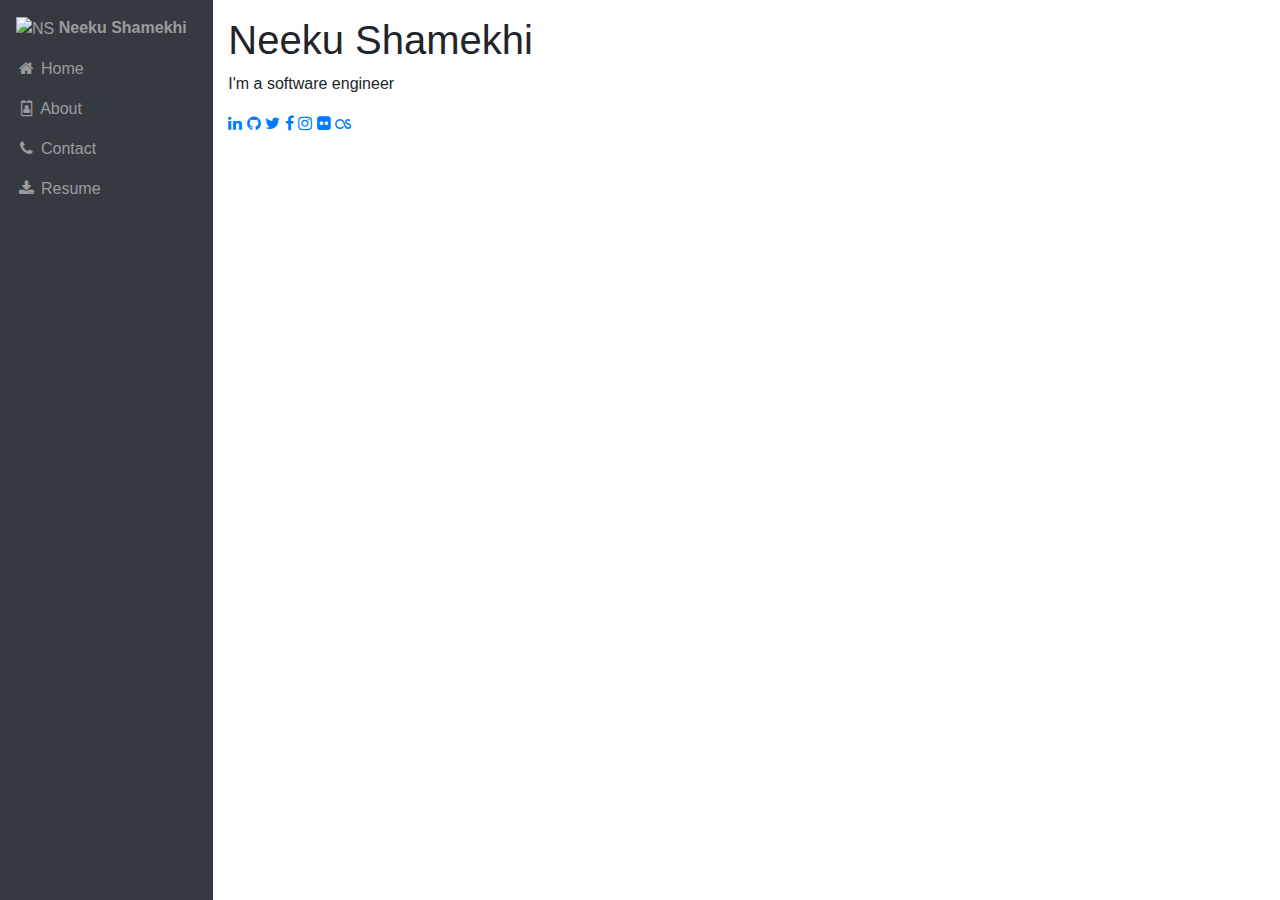
==== index.html @ 6e26355f "added the content for the index.html including social icons and correct links" ====
<!DOCTYPE html>
<html lang="en">

<head>
	<meta charset="UTF-8">
	<meta name="viewport" content="width=device-width, initial-scale=1.0">
	<link rel="shortcut icon" href="assets/images/favicon.ico" type="image/x-icon">
	<link rel="stylesheet" id="theme_link"
		href="https://cdnjs.cloudflare.com/ajax/libs/bootswatch/4.3.1/materia/bootstrap.min.css">
	<link rel="stylesheet" href="https://stackpath.bootstrapcdn.com/bootstrap/4.5.0/css/bootstrap.min.css"
		type="text/css" />
	<link rel="stylesheet" href="https://stackpath.bootstrapcdn.com/font-awesome/4.7.0/css/font-awesome.min.css"
		type="text/css" />
	<link rel="stylesheet" href="https://cdnjs.cloudflare.com/ajax/libs/hover.css/2.3.1/css/hover-min.css"
		type="text/css" />
	<link rel="stylesheet" href="assets/css/style.css" type="text/css" />
	<title>Neeku Shamekhi</title>
</head>

<body>
	<!--Responsive Bootstrap navbar: https://www.codeply.com/go/Rgq96HykJ2/sidebar-that-changes-to-navbar -->
	<div class="container-fluid">
		<div class="row min-vh-100 flex-column flex-md-row">
			<aside class="col-12 col-md-2 p-0 bg-dark flex-shrink-1">
				<nav class="navbar navbar-expand navbar-dark bg-dark flex-md-column flex-row align-items-start py-2">
					<div class="collapse navbar-collapse ">
						<ul class="flex-md-column flex-row navbar-nav w-100 justify-content-between">
							<li class="nav-item">
								<a class="nav-link pl-0 text-nowrap" href="#"><img src="assets/images/favicon-32x32.png" alt="NS">
									<span class="font-weight-bold d-none d-md-inline">Neeku Shamekhi</span></a>
							</li>
							<li class="nav-item">
								<a class="nav-link pl-0" href="index.html"><i class="fa fa-home fa-fw"></i>
									<span class="d-none d-md-inline">Home</span></a>
							</li>
							<li class="nav-item">
								<a class="nav-link pl-0" href="about.html"><i class="fa fa-id-badge fa-fw"></i>
									<span class="d-none d-md-inline">About</span></a>
							</li>
							<li class="nav-item">
								<a class="nav-link pl-0" href="contact.html"><i class="fa fa-phone fa-fw"></i>
									<span class="d-none d-md-inline">Contact</span></a>
							</li>
							<li class="nav-item">
								<a class="nav-link pl-0" href="assets/cv/neeku-s-cv.pdf"
									target="_blank"><i class="fa fa-download fa-fw"></i>
									<span class="d-none d-md-inline">Resume</span></a>
							</li>
						</ul>
					</div>
				</nav>
			</aside>
			<main class="col bg-faded py-3 flex-grow-1">

				<section id="hero" class="d-flex flex-column justify-content-center">
					<h1>Neeku Shamekhi</h1>
					<p>I'm <span> a software engineer</span></p>
					<div class="social-links">
						<a href="https://www.linkedin.com/in/neeku/" target="_blank"
							class="linkedin"><i class="fa fa-linkedin"></i></a>
						<a href="https://github.com/neeku" target="_blank"
							class="github"><i class="fa fa-github"></i></a>
						<a href="https://twitter.com/neeku" target="_blank"
							class="twitter"><i class="fa fa-twitter"></i></a>
						<a href="https://facebook.com/neeku.sh" target="_blank"
							class="facebook"><i class="fa fa-facebook"></i></a>
						<a href="https://instagram.com/neeku" target="_blank"
							class="instagram"><i class="fa fa-instagram"></i></a>
						<a href="https://www.flickr.com/photos/neeku_sh" target="_blank"
							class="flickr"><i class="fa fa-flickr"></i></a>
						<a href="https://www.last.fm/user/neeku-sh" target="_blank"
							class="lastfm"><i class="fa fa-lastfm"></i></a>
					</div>
				</section>
			</main>
		</div>
	</div>

</body>

</html>
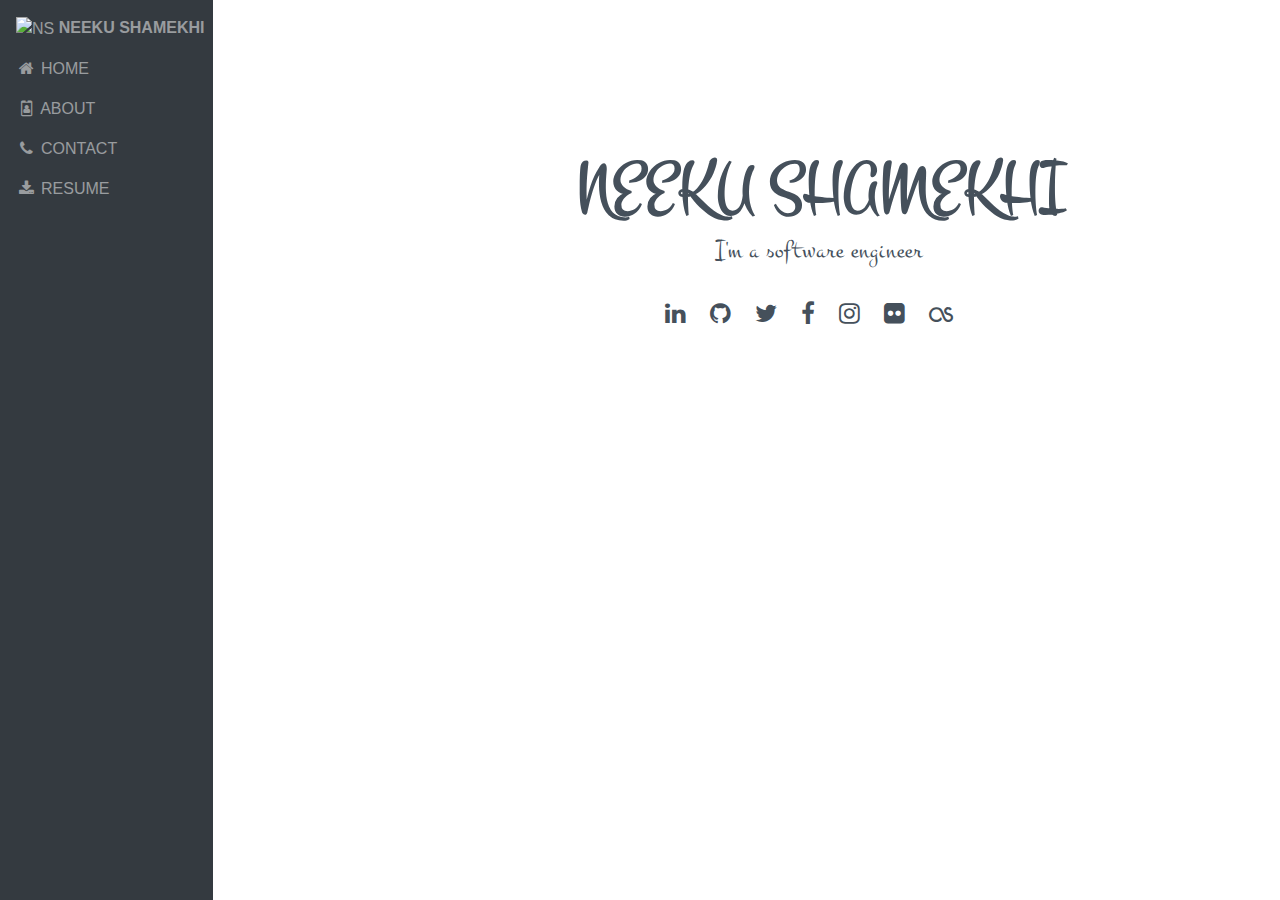
==== commit 419eeb96: "updated the readme.md file and made a few changes to fix the broken background image, submit button," ====
--- a/index.html
+++ b/index.html
@@ -24,54 +24,65 @@
 			<aside class="col-12 col-md-2 p-0 bg-dark flex-shrink-1">
 				<nav class="navbar navbar-expand navbar-dark bg-dark flex-md-column flex-row align-items-start py-2">
 					<div class="collapse navbar-collapse ">
-						<ul class="flex-md-column flex-row navbar-nav w-100 justify-content-between">
+						<ul class="flex-md-column flex-row navbar-nav w-100 justify-content-between text-uppercase">
 							<li class="nav-item">
-								<a class="nav-link pl-0 text-nowrap" href="#"><img src="assets/images/favicon-32x32.png" alt="NS">
+								<a class="nav-link pl-0 text-nowrap" href="index.html"><img src="assets/images/favicon-32x32.png" alt="NS">
 									<span class="font-weight-bold d-none d-md-inline">Neeku Shamekhi</span></a>
 							</li>
 							<li class="nav-item">
-								<a class="nav-link pl-0" href="index.html"><i class="fa fa-home fa-fw"></i>
+								<a class="nav-link pl-0" href="index.html"><i class="fa fa-home fa-fw" aria-hidden="true"></i>
 									<span class="d-none d-md-inline">Home</span></a>
 							</li>
 							<li class="nav-item">
-								<a class="nav-link pl-0" href="about.html"><i class="fa fa-id-badge fa-fw"></i>
+								<a class="nav-link pl-0" href="about.html"><i class="fa fa-id-badge fa-fw" aria-hidden="true"></i>
 									<span class="d-none d-md-inline">About</span></a>
 							</li>
 							<li class="nav-item">
-								<a class="nav-link pl-0" href="contact.html"><i class="fa fa-phone fa-fw"></i>
+								<a class="nav-link pl-0" href="contact.html"><i class="fa fa-phone fa-fw" aria-hidden="true"></i>
 									<span class="d-none d-md-inline">Contact</span></a>
 							</li>
 							<li class="nav-item">
 								<a class="nav-link pl-0" href="assets/cv/neeku-s-cv.pdf"
-									target="_blank"><i class="fa fa-download fa-fw"></i>
+									target="_blank"><i class="fa fa-download fa-fw" aria-hidden="true"></i>
 									<span class="d-none d-md-inline">Resume</span></a>
 							</li>
 						</ul>
 					</div>
 				</nav>
 			</aside>
-			<main class="col bg-faded py-3 flex-grow-1">
+			<main id="hero" class="page1 col bg-faded py-3 flex-grow-1">
 
-				<section id="hero" class="d-flex flex-column justify-content-center">
-					<h1>Neeku Shamekhi</h1>
+<section class="container-fluid">
+                    <div class="row bg-color-contact">
+						<div class="col">
+							
+						
+				<section class="justify-content-center heading text-center">
+					<h1 class="text-uppercase">Neeku Shamekhi</h1>
 					<p>I'm <span> a software engineer</span></p>
 					<div class="social-links">
 						<a href="https://www.linkedin.com/in/neeku/" target="_blank"
-							class="linkedin"><i class="fa fa-linkedin"></i></a>
+							class="linkedin"><i class="fa fa-linkedin" aria-hidden="true"></i></a>
 						<a href="https://github.com/neeku" target="_blank"
-							class="github"><i class="fa fa-github"></i></a>
+							class="github"><i class="fa fa-github" aria-hidden="true"></i></a>
 						<a href="https://twitter.com/neeku" target="_blank"
-							class="twitter"><i class="fa fa-twitter"></i></a>
+							class="twitter"><i class="fa fa-twitter" aria-hidden="true"></i></a>
 						<a href="https://facebook.com/neeku.sh" target="_blank"
-							class="facebook"><i class="fa fa-facebook"></i></a>
+							class="facebook"><i class="fa fa-facebook" aria-hidden="true"></i></a>
 						<a href="https://instagram.com/neeku" target="_blank"
-							class="instagram"><i class="fa fa-instagram"></i></a>
+							class="instagram"><i class="fa fa-instagram" aria-hidden="true"></i></a>
 						<a href="https://www.flickr.com/photos/neeku_sh" target="_blank"
-							class="flickr"><i class="fa fa-flickr"></i></a>
+							class="flickr"><i class="fa fa-flickr" aria-hidden="true"></i></a>
 						<a href="https://www.last.fm/user/neeku-sh" target="_blank"
-							class="lastfm"><i class="fa fa-lastfm"></i></a>
+							class="lastfm"><i class="fa fa-lastfm" aria-hidden="true"></i></a>
 					</div>
 				</section>
+
+</div>
+					</div>
+
+				</section>
+
 			</main>
 		</div>
 	</div>
--- a/assets/css/style.css
+++ b/assets/css/style.css
@@ -0,0 +1,207 @@
+@import url('https://fonts.googleapis.com/css2?family=Montserrat:100,200,300,400,500,600,700|Montez:100,200,300,400,500');
+
+
+
+#hero {
+  width: 100%;
+  height: 100vh;
+  max-width: 100%;
+  height: auto;
+  display: block;
+  background-size: cover;
+}
+
+@media (min-width: 992px) {
+  #hero {
+    padding-left: 160px;
+  }
+      .center-form {
+    padding-top: 30px;
+    min-height: 240px;
+    margin: 0 auto;
+    max-width: 50%;
+}
+}
+
+#hero h1 {
+  margin: 0;
+  font-size: 64px;
+  font-weight: 700;
+  line-height: 56px;
+  color: #45505b;
+}
+
+#hero p {
+  color: #45505b;
+  margin: 15px 0 0 0;
+  font-size: 26px;
+  font-family: "Montez", sans-serif;
+}
+
+#hero p span {
+  color: #45505b;
+  letter-spacing: 1px;
+}
+
+#hero .social-links {
+  margin-top: 30px;
+}
+
+#hero .social-links a {
+  font-size: 24px;
+  display: inline-block;
+  color: #45505b;
+  line-height: 1;
+  margin-right: 20px;
+  transition: 0.3s;
+}
+
+#hero .social-links a:hover {
+  color: #8e44ad;
+}
+
+@media (max-width: 992px) {
+  #hero {
+    text-align: center;
+  }
+  #hero h1 {
+    font-size: 32px;
+    line-height: 36px;
+  }
+  #hero p {
+    margin-top: 10px;
+    font-size: 20px;
+    line-height: 24px;
+  }
+}
+
+section {
+  padding: 60px 0;
+  overflow: hidden;
+}
+
+
+.icon {
+    background: url('assets/images/apple-touch-icon.png');
+    height: 20px;
+    width: 20px;
+    display: block;
+}
+
+
+/*---------------------------*/
+
+
+section {
+  padding: 60px 0;
+  overflow: hidden;
+}
+
+.section-title {
+  text-align: center;
+  padding-bottom: 30px;
+  text-shadow: 0 1px 0 black;
+}
+
+.section-title h2 {
+  font-size: 32px;
+  font-weight: bold;
+  text-transform: uppercase;
+  margin-bottom: 20px;
+  padding-bottom: 20px;
+  position: relative;
+  color: #45505b;
+}
+
+.section-title h2::before {
+  content: '';
+  position: absolute;
+  display: block;
+  width: 120px;
+  height: 1px;
+  background: #ddd;
+  bottom: 1px;
+  left: calc(50% - 60px);
+}
+
+.section-title h2::after {
+  content: '';
+  position: absolute;
+  display: block;
+  width: 40px;
+  height: 3px;
+  background: #8e44ad;
+  bottom: 0;
+  left: calc(50% - 20px);
+}
+
+.section-title p {
+  margin-bottom: 0;
+}
+
+.img-fluid {
+  border-radius: 50%;
+}
+
+
+.about .content h3 {
+  font-weight: 700;
+  font-size: 26px;
+  color: #728394;
+}
+
+.about .content ul {
+  list-style: none;
+  padding: 0;
+}
+
+.about .content ul li {
+  padding-bottom: 10px;
+}
+
+.about .content ul i {
+  font-size: 20px;
+  padding-right: 2px;
+  color: #8e44ad;
+}
+
+
+.heading {
+    font-family: "Montez", sans-serif;
+    font-weight: 300;
+    margin-top: 25px;
+    margin-bottom: 20px;
+}
+
+.center-form {
+    padding-top: 10px;
+    margin: 0 auto;
+    max-width: 70%;
+}
+
+.button[type="submit"] {
+    margin-top: 15px;
+    margin-bottom: 20px;
+}
+
+/*------Images---*/
+.page1 {
+    background: url("../images/cliffs.jpg") center no-repeat;
+
+}
+
+.page2 {
+    background: url("../images/chimney.jpg") center no-repeat;
+} 
+
+
+.page3 {
+        background: 
+    linear-gradient(
+      to bottom,
+      rgba(0, 0, 0, 0),
+      rgba(0, 0, 0, 0.6)
+    ),
+    url("../images/forest.jpg"); /*
+background: url("../images/forest.jpg") center no-repeat;*/
+}
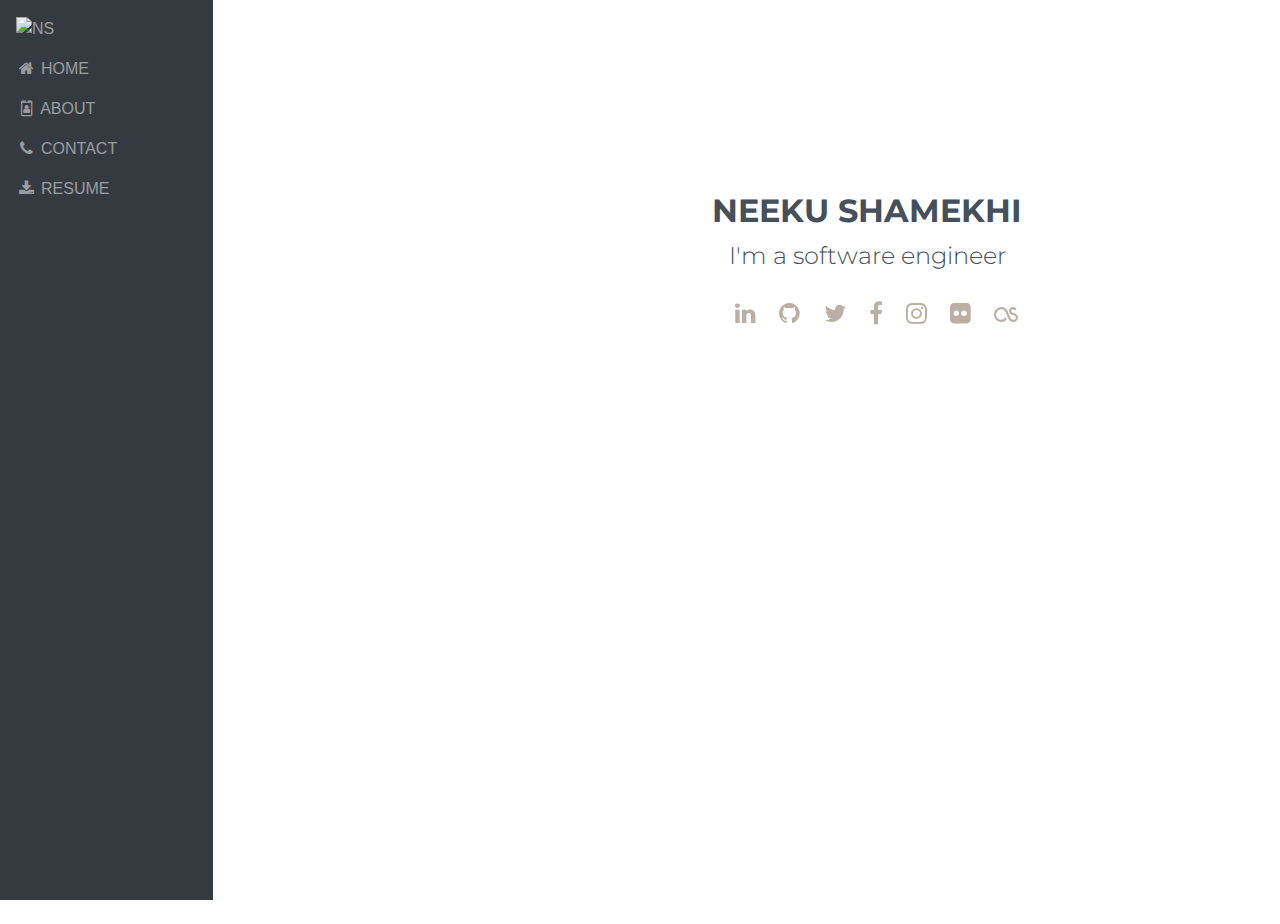
==== commit ecbd208f: "added further details to readme. Now working on testing" ====
--- a/index.html
+++ b/index.html
@@ -1,92 +1,148 @@
 <!DOCTYPE html>
 <html lang="en">
-
-<head>
-	<meta charset="UTF-8">
-	<meta name="viewport" content="width=device-width, initial-scale=1.0">
-	<link rel="shortcut icon" href="assets/images/favicon.ico" type="image/x-icon">
-	<link rel="stylesheet" id="theme_link"
-		href="https://cdnjs.cloudflare.com/ajax/libs/bootswatch/4.3.1/materia/bootstrap.min.css">
-	<link rel="stylesheet" href="https://stackpath.bootstrapcdn.com/bootstrap/4.5.0/css/bootstrap.min.css"
-		type="text/css" />
-	<link rel="stylesheet" href="https://stackpath.bootstrapcdn.com/font-awesome/4.7.0/css/font-awesome.min.css"
-		type="text/css" />
-	<link rel="stylesheet" href="https://cdnjs.cloudflare.com/ajax/libs/hover.css/2.3.1/css/hover-min.css"
-		type="text/css" />
-	<link rel="stylesheet" href="assets/css/style.css" type="text/css" />
-	<title>Neeku Shamekhi</title>
-</head>
-
-<body>
-	<!--Responsive Bootstrap navbar: https://www.codeply.com/go/Rgq96HykJ2/sidebar-that-changes-to-navbar -->
-	<div class="container-fluid">
-		<div class="row min-vh-100 flex-column flex-md-row">
-			<aside class="col-12 col-md-2 p-0 bg-dark flex-shrink-1">
-				<nav class="navbar navbar-expand navbar-dark bg-dark flex-md-column flex-row align-items-start py-2">
-					<div class="collapse navbar-collapse ">
-						<ul class="flex-md-column flex-row navbar-nav w-100 justify-content-between text-uppercase">
-							<li class="nav-item">
-								<a class="nav-link pl-0 text-nowrap" href="index.html"><img src="assets/images/favicon-32x32.png" alt="NS">
-									<span class="font-weight-bold d-none d-md-inline">Neeku Shamekhi</span></a>
-							</li>
-							<li class="nav-item">
-								<a class="nav-link pl-0" href="index.html"><i class="fa fa-home fa-fw" aria-hidden="true"></i>
-									<span class="d-none d-md-inline">Home</span></a>
-							</li>
-							<li class="nav-item">
-								<a class="nav-link pl-0" href="about.html"><i class="fa fa-id-badge fa-fw" aria-hidden="true"></i>
-									<span class="d-none d-md-inline">About</span></a>
-							</li>
-							<li class="nav-item">
-								<a class="nav-link pl-0" href="contact.html"><i class="fa fa-phone fa-fw" aria-hidden="true"></i>
-									<span class="d-none d-md-inline">Contact</span></a>
-							</li>
-							<li class="nav-item">
-								<a class="nav-link pl-0" href="assets/cv/neeku-s-cv.pdf"
-									target="_blank"><i class="fa fa-download fa-fw" aria-hidden="true"></i>
-									<span class="d-none d-md-inline">Resume</span></a>
-							</li>
-						</ul>
-					</div>
-				</nav>
-			</aside>
-			<main id="hero" class="page1 col bg-faded py-3 flex-grow-1">
-
-<section class="container-fluid">
-                    <div class="row bg-color-contact">
-						<div class="col">
-							
-						
-				<section class="justify-content-center heading text-center">
-					<h1 class="text-uppercase">Neeku Shamekhi</h1>
-					<p>I'm <span> a software engineer</span></p>
-					<div class="social-links">
-						<a href="https://www.linkedin.com/in/neeku/" target="_blank"
-							class="linkedin"><i class="fa fa-linkedin" aria-hidden="true"></i></a>
-						<a href="https://github.com/neeku" target="_blank"
-							class="github"><i class="fa fa-github" aria-hidden="true"></i></a>
-						<a href="https://twitter.com/neeku" target="_blank"
-							class="twitter"><i class="fa fa-twitter" aria-hidden="true"></i></a>
-						<a href="https://facebook.com/neeku.sh" target="_blank"
-							class="facebook"><i class="fa fa-facebook" aria-hidden="true"></i></a>
-						<a href="https://instagram.com/neeku" target="_blank"
-							class="instagram"><i class="fa fa-instagram" aria-hidden="true"></i></a>
-						<a href="https://www.flickr.com/photos/neeku_sh" target="_blank"
-							class="flickr"><i class="fa fa-flickr" aria-hidden="true"></i></a>
-						<a href="https://www.last.fm/user/neeku-sh" target="_blank"
-							class="lastfm"><i class="fa fa-lastfm" aria-hidden="true"></i></a>
-					</div>
-				</section>
-
-</div>
-					</div>
-
-				</section>
-
-			</main>
-		</div>
-	</div>
-
-</body>
-
-</html>+  <head>
+    <title>Neeku Shamekhi</title>
+    <meta charset="UTF-8" />
+    <meta name="viewport" content="width=device-width, initial-scale=1.0" />
+    <link
+      rel="shortcut icon"
+      href="assets/images/favicon.ico"
+      type="image/x-icon"
+    />
+    <link
+      rel="stylesheet"
+      id="theme_link"
+      href="https://cdnjs.cloudflare.com/ajax/libs/bootswatch/4.3.1/materia/bootstrap.min.css"
+    />
+    <link
+      rel="stylesheet"
+      href="https://stackpath.bootstrapcdn.com/bootstrap/4.5.0/css/bootstrap.min.css"
+      type="text/css"
+    />
+    <link
+      rel="stylesheet"
+      href="https://stackpath.bootstrapcdn.com/font-awesome/4.7.0/css/font-awesome.min.css"
+      type="text/css"
+    />
+    <link
+      rel="stylesheet"
+      href="https://cdnjs.cloudflare.com/ajax/libs/hover.css/2.3.1/css/hover-min.css"
+      type="text/css"
+    />
+    <link rel="stylesheet" href="assets/css/style.css" type="text/css" />
+  </head>
+  <body>
+    <!--Responsive Bootstrap navigation bar: https://www.codeply.com/go/Rgq96HykJ2/sidebar-that-changes-to-navbar -->
+    <div class="container-fluid">
+      <div class="row min-vh-100 flex-column flex-md-row">
+        <aside class="col-12 col-md-2 p-0 bg-dark flex-shrink-1">
+          <nav
+            class="navbar navbar-expand navbar-dark bg-dark flex-md-column flex-row align-items-start py-2"
+          >
+            <div class="collapse navbar-collapse">
+              <ul
+                class="flex-md-column flex-row navbar-nav w-100 justify-content-between text-uppercase"
+              >
+                <li class="nav-item">
+                  <a class="nav-link pl-0 texcurlt-nowrap" href="index.html"
+                    ><img src="assets/images/favicon-32x32.png" alt="NS" />
+                  </a>
+                </li>
+                <li class="nav-item">
+                  <a class="nav-link pl-0" href="index.html"
+                    ><i class="fa fa-home fa-fw" aria-hidden="true"></i>
+                    <span class="d-none d-md-inline">Home</span></a
+                  >
+                </li>
+                <li class="nav-item">
+                  <a class="nav-link pl-0" href="about.html"
+                    ><i class="fa fa-id-badge fa-fw" aria-hidden="true"></i>
+                    <span class="d-none d-md-inline">About</span></a
+                  >
+                </li>
+                <li class="nav-item">
+                  <a class="nav-link pl-0" href="contact.html"
+                    ><i class="fa fa-phone fa-fw" aria-hidden="true"></i>
+                    <span class="d-none d-md-inline">Contact</span></a
+                  >
+                </li>
+                <li class="nav-item">
+                  <a
+                    class="nav-link pl-0"
+                    href="assets/cv/neeku-s-cv.pdf"
+                    target="_blank"
+                    ><i class="fa fa-download fa-fw" aria-hidden="true"></i>
+                    <span class="d-none d-md-inline">Resume</span></a
+                  >
+                </li>
+              </ul>
+            </div>
+          </nav>
+        </aside>
+        <main id="hero" class="page1 col bg-faded py-3 flex-grow-1">
+          ​
+          <!-------------------------------------------------------- Social links -------------------------------------------->
+          <section class="container-fluid">
+            <div class="row bg-color-contact">
+              <div class="col">
+                <section class="justify-content-center heading text-center">
+                  <h1 class="text-uppercase">Neeku Shamekhi</h1>
+                  <p>I'm <span> a software engineer</span></p>
+                  <div class="social-links">
+                    <a
+                      href="https://www.linkedin.com/in/neeku/"
+                      target="_blank"
+                      class="linkedin"
+                      ><i class="fa fa-linkedin" aria-hidden="true"></i
+                    ></a>
+                    <a
+                      href="https://github.com/neeku"
+                      target="_blank"
+                      class="github"
+                      ><i class="fa fa-github" aria-hidden="true"></i
+                    ></a>
+                    <a
+                      href="https://twitter.com/neeku"
+                      target="_blank"
+                      class="twitter"
+                      ><i class="fa fa-twitter" aria-hidden="true"></i
+                    ></a>
+                    <a
+                      href="https://facebook.com/neeku.sh"
+                      target="_blank"
+                      class="facebook"
+                      ><i class="fa fa-facebook" aria-hidden="true"></i
+                    ></a>
+                    <a
+                      href="https://instagram.com/neeku"
+                      target="_blank"
+                      class="instagram"
+                      ><i class="fa fa-instagram" aria-hidden="true"></i
+                    ></a>
+                    <a
+                      href="https://www.flickr.com/photos/neeku_sh"
+                      target="_blank"
+                      class="flickr"
+                      ><i class="fa fa-flickr" aria-hidden="true"></i
+                    ></a>
+                    <a
+                      href="https://www.last.fm/user/neeku-sh"
+                      target="_blank"
+                      class="lastfm"
+                      ><i class="fa fa-lastfm" aria-hidden="true"></i
+                    ></a>
+                  </div>
+                </section>
+                ​
+              </div>
+            </div>
+            ​
+          </section>
+          ​
+        </main>
+      </div>
+    </div>
+    ​
+  </body>
+  ​
+</html>
--- a/assets/css/style.css
+++ b/assets/css/style.css
@@ -1,207 +1,161 @@
-@import url('https://fonts.googleapis.com/css2?family=Montserrat:100,200,300,400,500,600,700|Montez:100,200,300,400,500');
-
-
-
+@import url('https://fonts.googleapis.com/css2?family=Montez&family=Montserrat:wght@100;200;400;600&display=swap');
 #hero {
-  width: 100%;
-  height: 100vh;
-  max-width: 100%;
-  height: auto;
-  display: block;
-  background-size: cover;
+    width: 100%;
+    max-width: 100%;
+    height: auto;
+    display: block;
+    background-size: cover;
+    text-align: center;
 }
-
-@media (min-width: 992px) {
-  #hero {
-    padding-left: 160px;
-  }
-      .center-form {
-    padding-top: 30px;
-    min-height: 240px;
-    margin: 0 auto;
-    max-width: 50%;
+#hero h1 {
+    margin: 0;
+    font-weight: 700;
+    line-height: 2rem;
+    color: #45505b;
+    font-size: 2rem;
 }
+#hero p {
+    color: #45505b;
+    margin: 1rem 0 0 0;
+    font-family: "Montserrat", sans-serif;
+    font-size: 1.5rem;
+    line-height: 1.6rem;
 }
-
-#hero h1 {
-  margin: 0;
-  font-size: 64px;
-  font-weight: 700;
-  line-height: 56px;
-  color: #45505b;
+#hero p span {
+    color: #45505b;
 }
-
-#hero p {
-  color: #45505b;
-  margin: 15px 0 0 0;
-  font-size: 26px;
-  font-family: "Montez", sans-serif;
+/* ---------------------- Styles for the Social links on the home page ----------*/
+#hero .social-links {
+    margin-top: 2rem;
 }
-
-#hero p span {
-  color: #45505b;
-  letter-spacing: 1px;
+#hero .social-links a {
+    font-size: 1.5rem;
+    display: inline-block;
+    color: #45505b;
+    
+    background: inherit;
+    background-clip: text;
+    filter: invert(1);
+    line-height: 1;
+    margin-left: 1.2rem;
+    transition: .3s;
 }
-
-#hero .social-links {
-  margin-top: 30px;
+#hero .social-links a:hover {
+    color: #8e44ad;
 }
-
-#hero .social-links a {
-  font-size: 24px;
-  display: inline-block;
-  color: #45505b;
-  line-height: 1;
-  margin-right: 20px;
-  transition: 0.3s;
-}
-
-#hero .social-links a:hover {
-  color: #8e44ad;
-}
-
-@media (max-width: 992px) {
-  #hero {
-    text-align: center;
-  }
-  #hero h1 {
-    font-size: 32px;
-    line-height: 36px;
-  }
-  #hero p {
-    margin-top: 10px;
-    font-size: 20px;
-    line-height: 24px;
-  }
-}
-
-section {
-  padding: 60px 0;
-  overflow: hidden;
-}
-
-
 .icon {
-    background: url('assets/images/apple-touch-icon.png');
-    height: 20px;
-    width: 20px;
+    background: url('../images/apple-touch-icon.png');
+    height: 1.2rem;
+    width: 1.2rem;
     display: block;
 }
-
-
-/*---------------------------*/
-
-
+/*---------------------------- general sections */
 section {
-  padding: 60px 0;
-  overflow: hidden;
+    padding: 4rem 0;
+    overflow: hidden;
 }
-
 .section-title {
-  text-align: center;
-  padding-bottom: 30px;
-  text-shadow: 0 1px 0 black;
+    text-align: center;
+    padding-bottom: 2rem;
+    text-shadow: 0 1px 0 black;
 }
-
 .section-title h2 {
-  font-size: 32px;
-  font-weight: bold;
-  text-transform: uppercase;
-  margin-bottom: 20px;
-  padding-bottom: 20px;
-  position: relative;
-  color: #45505b;
+    font-size: 2rem;
+    font-weight: bold;
+    text-transform: uppercase;
+    margin-bottom: 1.3rem;
+    padding-bottom: 1.3rem;
+    position: relative;
+    color: #45505b;
 }
-
 .section-title h2::before {
-  content: '';
-  position: absolute;
-  display: block;
-  width: 120px;
-  height: 1px;
-  background: #ddd;
-  bottom: 1px;
-  left: calc(50% - 60px);
+    content: '';
+    position: absolute;
+    display: block;
+    width: 7rem;
+    /*height: 1px;*/
+    background: #ddd;
+    /*bottom: 1px;*/
+    left: calc(50% - 60px);
 }
-
 .section-title h2::after {
-  content: '';
-  position: absolute;
-  display: block;
-  width: 40px;
-  height: 3px;
-  background: #8e44ad;
-  bottom: 0;
-  left: calc(50% - 20px);
+    content: '';
+    position: absolute;
+    display: block;
+    width: 3rem;
+    /*height: 3px;*/
+    background: #8e44ad;
+    /*bottom: 0;*/
+    left: calc(50% - 1.3rem);
 }
-
 .section-title p {
-  margin-bottom: 0;
+    margin-bottom: 0;
 }
-
 .img-fluid {
-  border-radius: 50%;
+    border-radius: 50%;
 }
-
-
+/* ------------------ about page */
 .about .content h3 {
-  font-weight: 700;
-  font-size: 26px;
-  color: #728394;
+    font-weight: 700;
+    font-size: 1.3rem;
+    color: #728394;
 }
-
 .about .content ul {
-  list-style: none;
-  padding: 0;
+    list-style: none;
+    padding: 0;
 }
-
 .about .content ul li {
-  padding-bottom: 10px;
+    padding-bottom: .7rem;
 }
-
 .about .content ul i {
-  font-size: 20px;
-  padding-right: 2px;
-  color: #8e44ad;
+    font-size: 1.2rem;
+    padding-right: .5rem;
+    color: #8e44ad;
 }
-
-
+.bg-white-opac {
+    background-color: rgba(255,255,255,.8);
+    padding: 1rem;
+}
+/* ------------------ Contact form */
 .heading {
-    font-family: "Montez", sans-serif;
+    font-family: "Montserrat", sans-serif;
     font-weight: 300;
-    margin-top: 25px;
-    margin-bottom: 20px;
+    margin-top: 1.7rem;
+    margin-bottom: 1.2rem;
 }
-
 .center-form {
-    padding-top: 10px;
+    padding-top: .6rem;
     margin: 0 auto;
     max-width: 70%;
 }
-
 .button[type="submit"] {
-    margin-top: 15px;
-    margin-bottom: 20px;
+    margin-top: 1rem;
+    margin-bottom: 1.4rem;
 }
-
-/*------Images---*/
+/*--------------------------------Images---*/
 .page1 {
     background: url("../images/cliffs.jpg") center no-repeat;
-
 }
-
 .page2 {
     background: url("../images/chimney.jpg") center no-repeat;
-} 
-
-
+}
 .page3 {
-        background: 
-    linear-gradient(
-      to bottom,
-      rgba(0, 0, 0, 0),
-      rgba(0, 0, 0, 0.6)
+    background: linear-gradient(
+            to bottom,
+            rgba(0, 0, 0, 0),
+            rgba(0, 0, 0, .6)
     ),
-    url("../images/forest.jpg"); /*
-background: url("../images/forest.jpg") center no-repeat;*/
+    url("../images/forest.jpg");
 }
+/*-------------------------------- Media Queries ---*/
+@media (min-width: 992px) {
+    #hero {
+        padding-left: 16rem;
+    }
+    .center-form {
+        padding-top: 0rem;
+        min-height: 15rem;
+        margin: 0 auto;
+        max-width: 50%;
+    }
+}
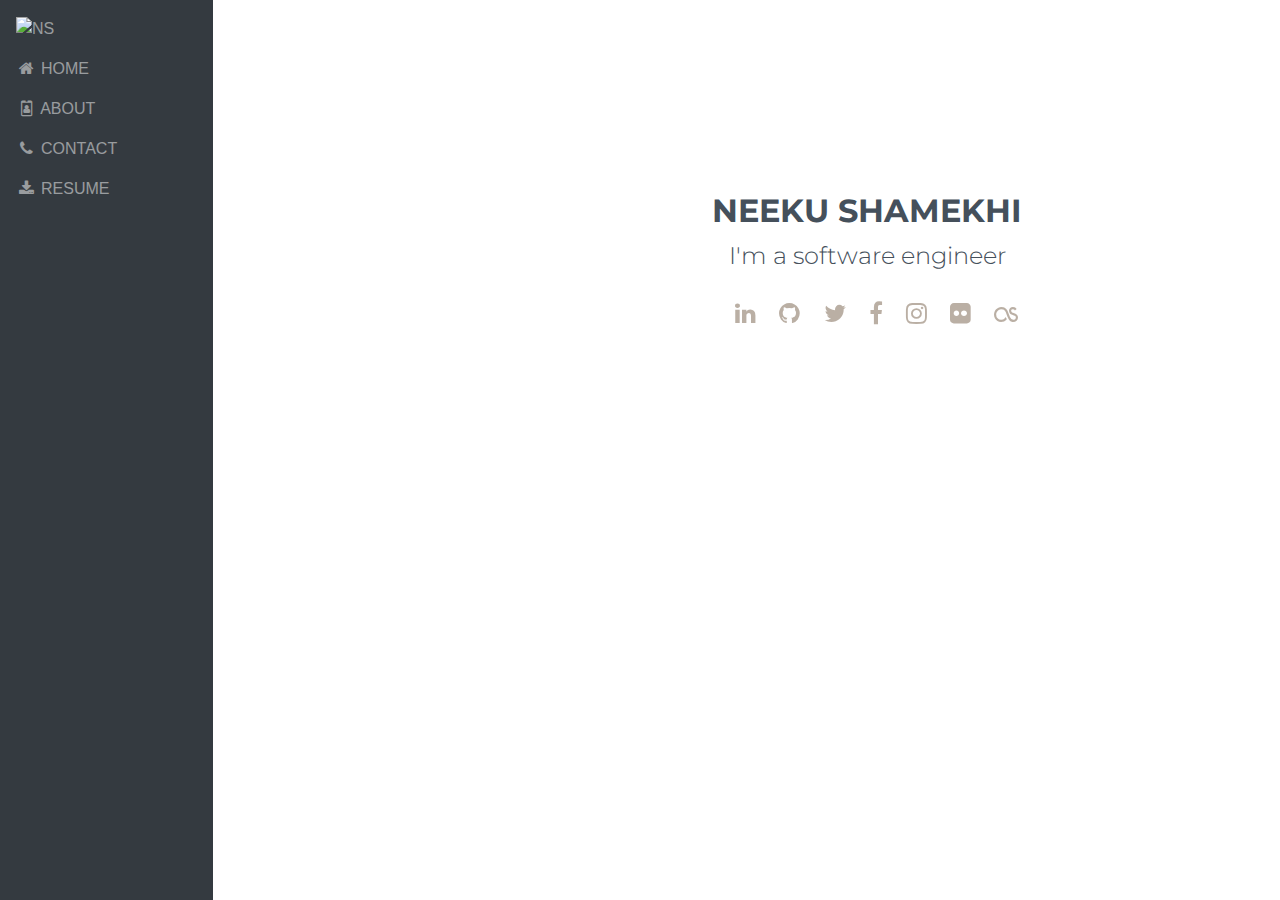
==== commit b41ae5e5: "added further details to readme. Now working on testing" ====
--- a/index.html
+++ b/index.html
@@ -1,7 +1,6 @@
 <!DOCTYPE html>
 <html lang="en">
   <head>
-    <title>Neeku Shamekhi</title>
     <meta charset="UTF-8" />
     <meta name="viewport" content="width=device-width, initial-scale=1.0" />
     <link
@@ -30,6 +29,7 @@
       type="text/css"
     />
     <link rel="stylesheet" href="assets/css/style.css" type="text/css" />
+    <title>Neeku Shamekhi</title>
   </head>
   <body>
     <!--Responsive Bootstrap navigation bar: https://www.codeply.com/go/Rgq96HykJ2/sidebar-that-changes-to-navbar -->
@@ -129,20 +129,15 @@
                       href="https://www.last.fm/user/neeku-sh"
                       target="_blank"
                       class="lastfm"
-                      ><i class="fa fa-lastfm" aria-hidden="true"></i
-                    ></a>
-                  </div>
-                </section>
-                ​
-              </div>
-            </div>
-            ​
-          </section>
-          ​
-        </main>
-      </div>
-    </div>
-    ​
-  </body>
-  ​
-</html>
+                      ><i class="fa fa-lastfm" aria-hidden="true"></i>
+                      </a>
+                      </div>
+                      </section>
+                      </div>
+                      </div>
+                      </section>
+                      </main>
+                      </div>
+                      </div>
+                      </body>
+                      </html>